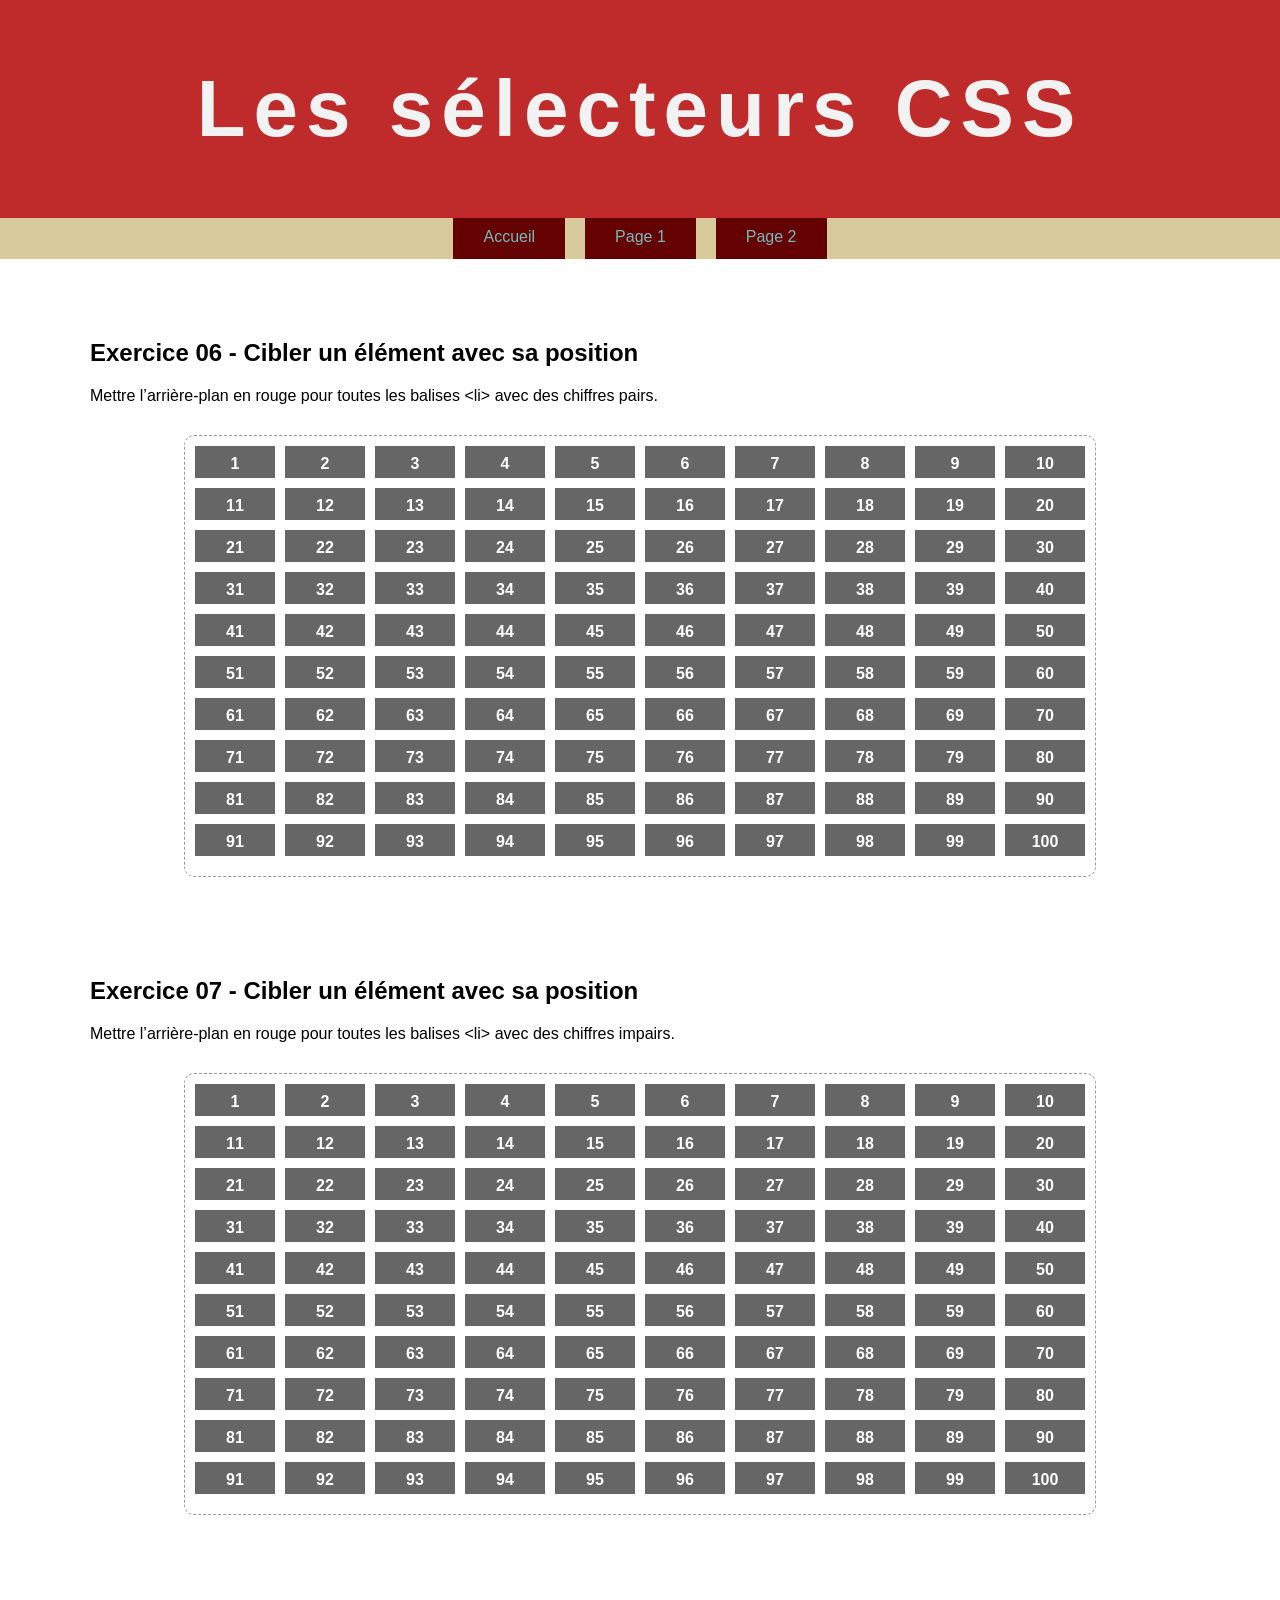
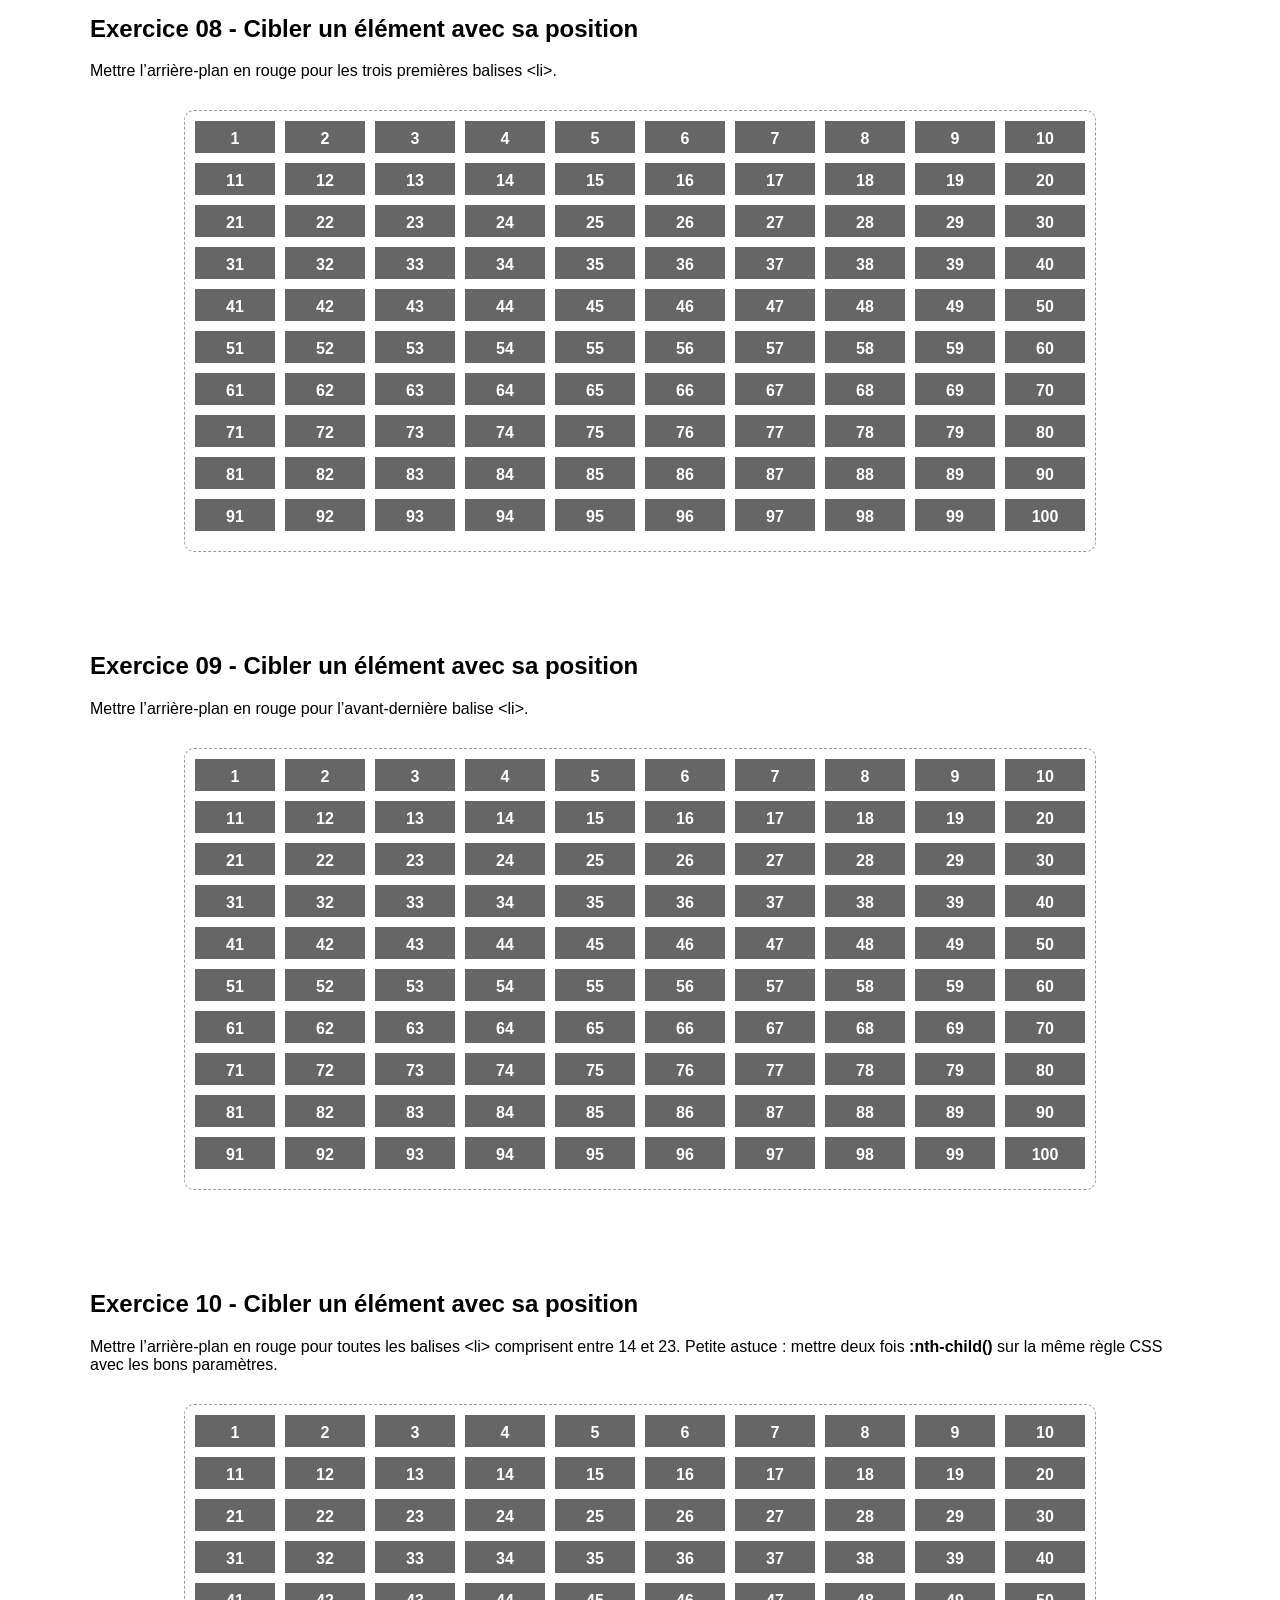
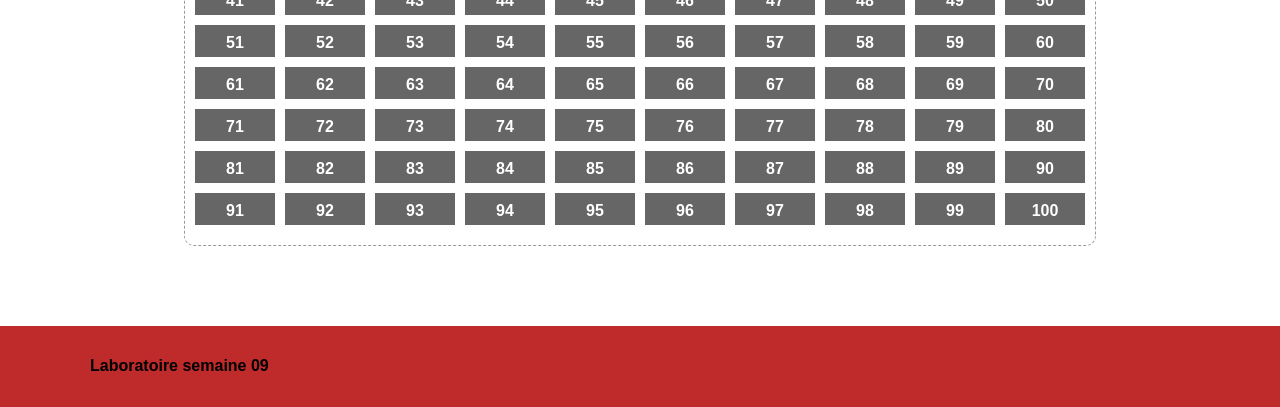
==== page1.html @ f899ae37 "moitiéfinit" ====
<!DOCTYPE html>
<html lang="fr">
<head>
    <meta charset="UTF-8">
    <title>Les sélecteurs CSS</title>

    <link rel="stylesheet" href="css/normalize.css">

    <link rel="stylesheet" href="css/styles.css">


</head>
<body>

<header>
    <div class="wrapper">
        <h1>Les sélecteurs CSS</h1>
    </div>
</header>


<nav>
    <div class="wrapper">
        <ul>
            <li><a href="index.html">Accueil</a></li>
            <li><a href="page1.html">Page 1</a></li>
            <li><a href="page2.html">Page 2</a></li>
        </ul>
    </div>
</nav>


<div class="wrapper">

    <section class="exercice06">
        <h2>Exercice 06 - Cibler un élément avec sa position</h2>
        <p>Mettre l’arrière-plan en rouge pour toutes les balises &lt;li&gt; avec des chiffres pairs.</p>


        <ol>
            <li>1</li><li>2</li><li>3</li><li>4</li><li>5</li><li>6</li><li>7</li><li>8</li><li>9</li><li>10</li>
            <li>11</li><li>12</li><li>13</li><li>14</li><li>15</li><li>16</li><li>17</li><li>18</li><li>19</li><li>20</li>
            <li>21</li><li>22</li><li>23</li><li>24</li><li>25</li><li>26</li><li>27</li><li>28</li><li>29</li><li>30</li>
            <li>31</li><li>32</li><li>33</li><li>34</li><li>35</li><li>36</li><li>37</li><li>38</li><li>39</li><li>40</li>
            <li>41</li><li>42</li><li>43</li><li>44</li><li>45</li><li>46</li><li>47</li><li>48</li><li>49</li><li>50</li>
            <li>51</li><li>52</li><li>53</li><li>54</li><li>55</li><li>56</li><li>57</li><li>58</li><li>59</li><li>60</li>
            <li>61</li><li>62</li><li>63</li><li>64</li><li>65</li><li>66</li><li>67</li><li>68</li><li>69</li><li>70</li>
            <li>71</li><li>72</li><li>73</li><li>74</li><li>75</li><li>76</li><li>77</li><li>78</li><li>79</li><li>80</li>
            <li>81</li><li>82</li><li>83</li><li>84</li><li>85</li><li>86</li><li>87</li><li>88</li><li>89</li><li>90</li>
            <li>91</li><li>92</li><li>93</li><li>94</li><li>95</li><li>96</li><li>97</li><li>98</li><li>99</li><li>100</li>
        </ol>

    </section>

    <section class="exercice07">
        <h2>Exercice 07 - Cibler un élément avec sa position</h2>
        <p>Mettre l’arrière-plan en rouge pour toutes les balises &lt;li&gt; avec des chiffres impairs.</p>


        <ol>
            <li>1</li><li>2</li><li>3</li><li>4</li><li>5</li><li>6</li><li>7</li><li>8</li><li>9</li><li>10</li>
            <li>11</li><li>12</li><li>13</li><li>14</li><li>15</li><li>16</li><li>17</li><li>18</li><li>19</li><li>20</li>
            <li>21</li><li>22</li><li>23</li><li>24</li><li>25</li><li>26</li><li>27</li><li>28</li><li>29</li><li>30</li>
            <li>31</li><li>32</li><li>33</li><li>34</li><li>35</li><li>36</li><li>37</li><li>38</li><li>39</li><li>40</li>
            <li>41</li><li>42</li><li>43</li><li>44</li><li>45</li><li>46</li><li>47</li><li>48</li><li>49</li><li>50</li>
            <li>51</li><li>52</li><li>53</li><li>54</li><li>55</li><li>56</li><li>57</li><li>58</li><li>59</li><li>60</li>
            <li>61</li><li>62</li><li>63</li><li>64</li><li>65</li><li>66</li><li>67</li><li>68</li><li>69</li><li>70</li>
            <li>71</li><li>72</li><li>73</li><li>74</li><li>75</li><li>76</li><li>77</li><li>78</li><li>79</li><li>80</li>
            <li>81</li><li>82</li><li>83</li><li>84</li><li>85</li><li>86</li><li>87</li><li>88</li><li>89</li><li>90</li>
            <li>91</li><li>92</li><li>93</li><li>94</li><li>95</li><li>96</li><li>97</li><li>98</li><li>99</li><li>100</li>
        </ol>

    </section>

    <section class="exercice08">
        <h2>Exercice 08 - Cibler un élément avec sa position</h2>
        <p>Mettre l’arrière-plan en rouge pour les trois premières balises &lt;li&gt;.</p>

        <ol>
            <li>1</li><li>2</li><li>3</li><li>4</li><li>5</li><li>6</li><li>7</li><li>8</li><li>9</li><li>10</li>
            <li>11</li><li>12</li><li>13</li><li>14</li><li>15</li><li>16</li><li>17</li><li>18</li><li>19</li><li>20</li>
            <li>21</li><li>22</li><li>23</li><li>24</li><li>25</li><li>26</li><li>27</li><li>28</li><li>29</li><li>30</li>
            <li>31</li><li>32</li><li>33</li><li>34</li><li>35</li><li>36</li><li>37</li><li>38</li><li>39</li><li>40</li>
            <li>41</li><li>42</li><li>43</li><li>44</li><li>45</li><li>46</li><li>47</li><li>48</li><li>49</li><li>50</li>
            <li>51</li><li>52</li><li>53</li><li>54</li><li>55</li><li>56</li><li>57</li><li>58</li><li>59</li><li>60</li>
            <li>61</li><li>62</li><li>63</li><li>64</li><li>65</li><li>66</li><li>67</li><li>68</li><li>69</li><li>70</li>
            <li>71</li><li>72</li><li>73</li><li>74</li><li>75</li><li>76</li><li>77</li><li>78</li><li>79</li><li>80</li>
            <li>81</li><li>82</li><li>83</li><li>84</li><li>85</li><li>86</li><li>87</li><li>88</li><li>89</li><li>90</li>
            <li>91</li><li>92</li><li>93</li><li>94</li><li>95</li><li>96</li><li>97</li><li>98</li><li>99</li><li>100</li>
        </ol>

    </section>
    <section class="exercice09">
        <h2>Exercice 09 - Cibler un élément avec sa position</h2>
        <p>Mettre l’arrière-plan en rouge pour l’avant-dernière balise &lt;li&gt;.</p>

        <ol>
            <li>1</li><li>2</li><li>3</li><li>4</li><li>5</li><li>6</li><li>7</li><li>8</li><li>9</li><li>10</li>
            <li>11</li><li>12</li><li>13</li><li>14</li><li>15</li><li>16</li><li>17</li><li>18</li><li>19</li><li>20</li>
            <li>21</li><li>22</li><li>23</li><li>24</li><li>25</li><li>26</li><li>27</li><li>28</li><li>29</li><li>30</li>
            <li>31</li><li>32</li><li>33</li><li>34</li><li>35</li><li>36</li><li>37</li><li>38</li><li>39</li><li>40</li>
            <li>41</li><li>42</li><li>43</li><li>44</li><li>45</li><li>46</li><li>47</li><li>48</li><li>49</li><li>50</li>
            <li>51</li><li>52</li><li>53</li><li>54</li><li>55</li><li>56</li><li>57</li><li>58</li><li>59</li><li>60</li>
            <li>61</li><li>62</li><li>63</li><li>64</li><li>65</li><li>66</li><li>67</li><li>68</li><li>69</li><li>70</li>
            <li>71</li><li>72</li><li>73</li><li>74</li><li>75</li><li>76</li><li>77</li><li>78</li><li>79</li><li>80</li>
            <li>81</li><li>82</li><li>83</li><li>84</li><li>85</li><li>86</li><li>87</li><li>88</li><li>89</li><li>90</li>
            <li>91</li><li>92</li><li>93</li><li>94</li><li>95</li><li>96</li><li>97</li><li>98</li><li>99</li><li>100</li>
        </ol>

    </section>

    <section class="exercice10">
        <h2>Exercice 10 - Cibler un élément avec sa position</h2>
        <p>Mettre l’arrière-plan en rouge pour toutes les balises &lt;li&gt; comprisent entre 14 et 23. Petite astuce : mettre deux fois <strong>:nth-child()</strong> sur la même règle CSS avec les bons paramètres.</p>


        <ol>
            <li>1</li><li>2</li><li>3</li><li>4</li><li>5</li><li>6</li><li>7</li><li>8</li><li>9</li><li>10</li>
            <li>11</li><li>12</li><li>13</li><li>14</li><li>15</li><li>16</li><li>17</li><li>18</li><li>19</li><li>20</li>
            <li>21</li><li>22</li><li>23</li><li>24</li><li>25</li><li>26</li><li>27</li><li>28</li><li>29</li><li>30</li>
            <li>31</li><li>32</li><li>33</li><li>34</li><li>35</li><li>36</li><li>37</li><li>38</li><li>39</li><li>40</li>
            <li>41</li><li>42</li><li>43</li><li>44</li><li>45</li><li>46</li><li>47</li><li>48</li><li>49</li><li>50</li>
            <li>51</li><li>52</li><li>53</li><li>54</li><li>55</li><li>56</li><li>57</li><li>58</li><li>59</li><li>60</li>
            <li>61</li><li>62</li><li>63</li><li>64</li><li>65</li><li>66</li><li>67</li><li>68</li><li>69</li><li>70</li>
            <li>71</li><li>72</li><li>73</li><li>74</li><li>75</li><li>76</li><li>77</li><li>78</li><li>79</li><li>80</li>
            <li>81</li><li>82</li><li>83</li><li>84</li><li>85</li><li>86</li><li>87</li><li>88</li><li>89</li><li>90</li>
            <li>91</li><li>92</li><li>93</li><li>94</li><li>95</li><li>96</li><li>97</li><li>98</li><li>99</li><li>100</li>
        </ol>

    </section>
</div>

<footer>
    <div class="wrapper">
        <h4>Laboratoire semaine 09</h4>
    </div>
</footer>


</body>
</html>
---- css/styles.css ----
/* Exercice 01 */
nav .wrapper a[href*="page1.html"] {
  margin: 0 20px 0 20px;
}
/* Exercice 02 */
.exercice02 blockquote::first-letter {
  color: red;
  font-size: 3.125rem;
}
/* Exercice 03 */
.exercice03 blockquote::first-line {
  color: red;
  font-weight: bold;
}
/* Exercice 04 */
.exercice04 ul + p {
  color: red;
}
/* Exercice 05 */
.exercice05 li [href^="https://"]::after {
  content: "key";
  display: inline-block;
  font-family: "Material Symbols Outlined";
  font-size: 0.875rem;
  line-height: 1;
  margin-left: 5px;
}
/* Exercice 06 */

/* Exercice 07 */

/* Exercice 08 */

/* Exercice 09 */

/* Exercice 10 */

/* Exercice 11 */

/* Exercice 12 */

/* Exercice 13 */

/* Exercice 14 */

/* Exercice 15 */

/* Exercice 16 */

/* Exercice 17 */

/* Exercice 18 */

/*-------------------------------------------
-
-   Ne rien modifier dans le CSS qui suit
-
-
---------------------------------------------*/

/*----------------------------------------------------------------------------
    Reset
----------------------------------------------------------------------------*/

html {
  box-sizing: border-box;
}

*,
*:before,
*:after {
  box-sizing: inherit;
}

/*------------------------------------------------------------------------------
   Base
------------------------------------------------------------------------------*/

body {
  background-color: white;
  color: black;
  font-size: 1rem;
}

ol {
  display: flex;
  flex-wrap: wrap;

  max-width: 912px;

  color: #fff;
  font:
    1em arial,
    sans-serif;

  list-style: none;

  margin: 30px auto 0;
  padding: 10px 0 10px 10px;

  border: 1px dashed #999;
  border-radius: 10px;
}

ol li {
  text-align: center;
  font-weight: bold;

  background: #666;
  padding: 1%;

  width: 80px;
  height: 32px;

  margin: 0 10px 10px 0;
}

/*------------------------------------------------------------------------------
   Mise en page
------------------------------------------------------------------------------*/

.wrapper {
  max-width: 1100px;
  margin: 0 auto;
}

/*------------------------------------------------------------------------------
   Modules
------------------------------------------------------------------------------*/

/*------------------- Navigation --------------------*/

nav {
  background-color: #d9ca9c;
  text-align: center;
}

nav ul {
  display: flex;
  justify-content: center;

  list-style: none;

  margin: 0;
  padding: 0;
}

nav li a {
  background-color: #640101;
  border-bottom: 3px solid transparent;
  color: #7ab8bf;
  display: inline-block;
  padding: 10px 30px;
  text-decoration: none;
}

/*------------------- Entête --------------------*/

header {
  background: #bf2a2a;
  padding: 63px 0;
}

header h1 {
  font:
    700 5rem "Lato",
    sans-serif;
  color: #f2f2f2;
  letter-spacing: 0.1em;
  margin: 0;
  text-align: center;
}
header h1.hide {
  display: none;
}

/*------------------- Section --------------------*/

section {
  margin-top: 60px;
}

section {
  margin-bottom: 80px;
  overflow: auto;
}

/*------------------- Pied de page --------------------*/

footer {
  background-color: #bf2a2a;
  padding: 10px 0;
}

.exercice13 img {
  width: 200px;
  height: 140px;
}
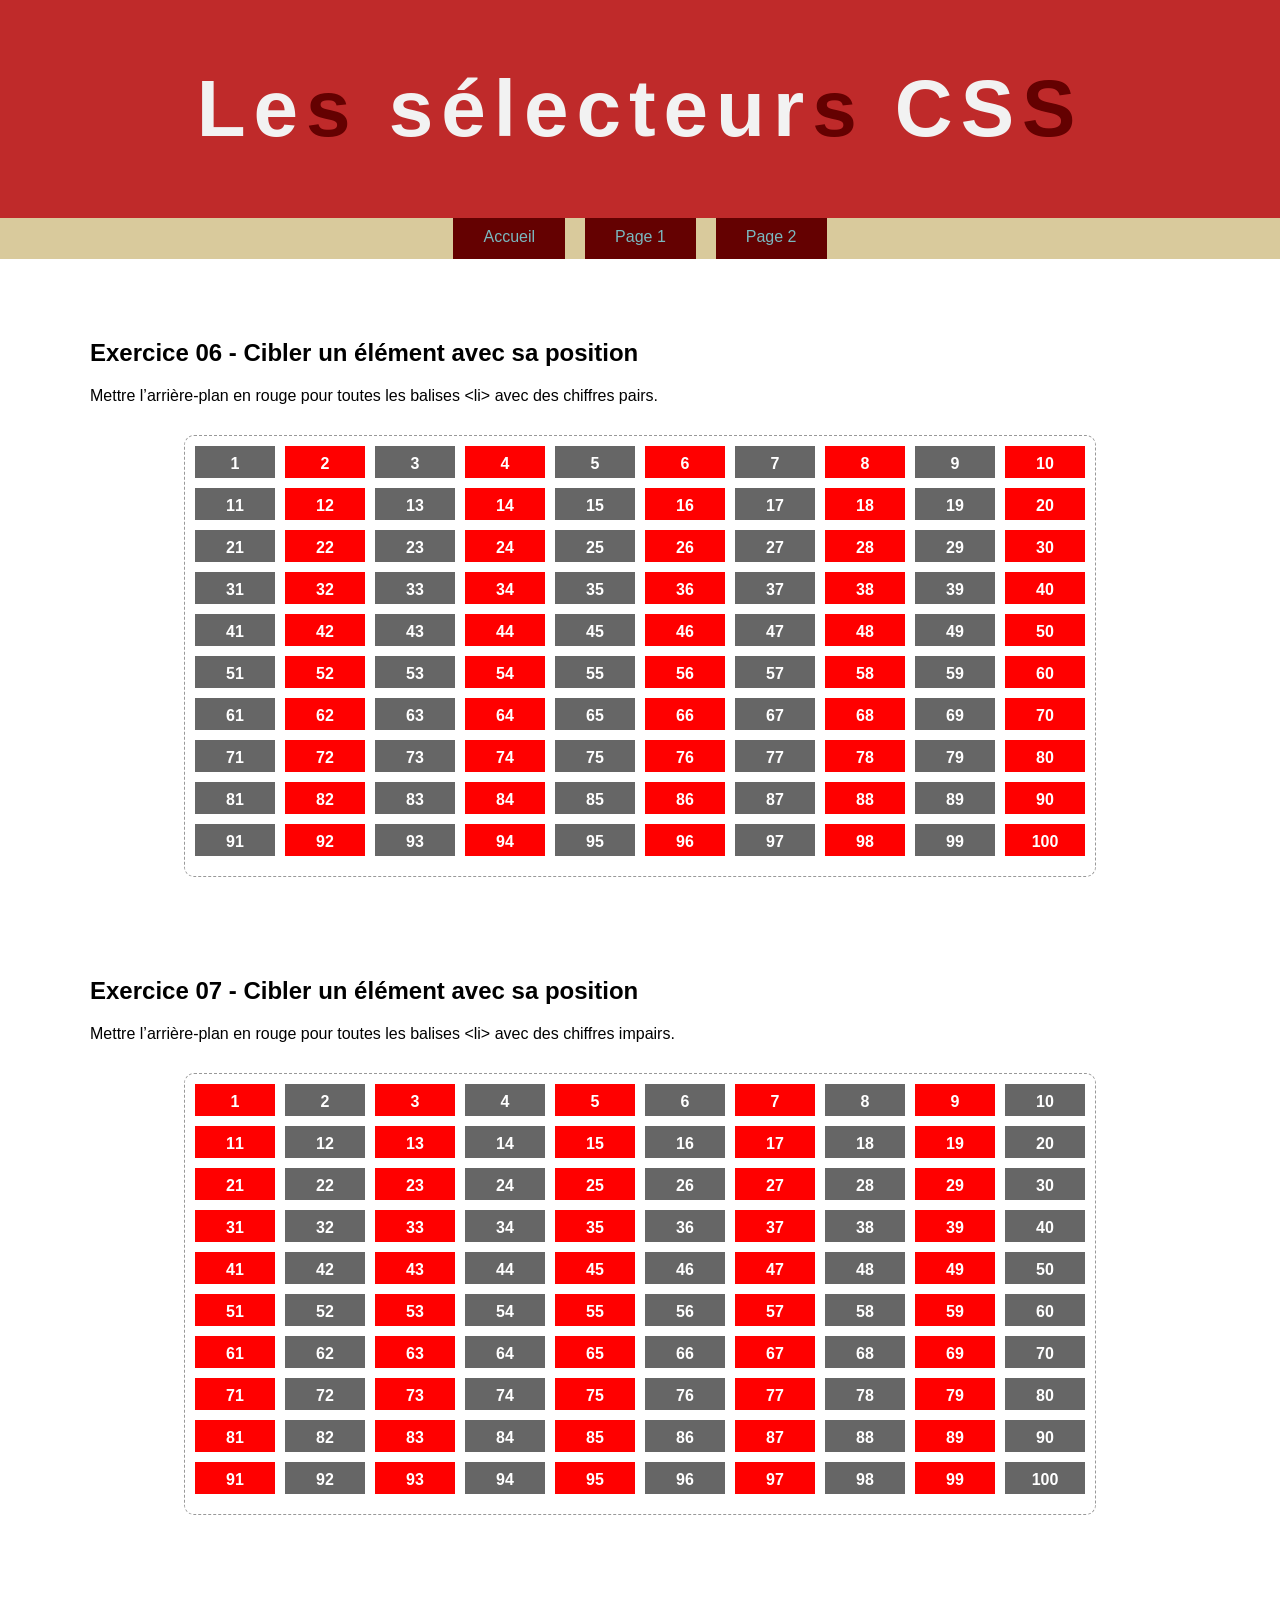
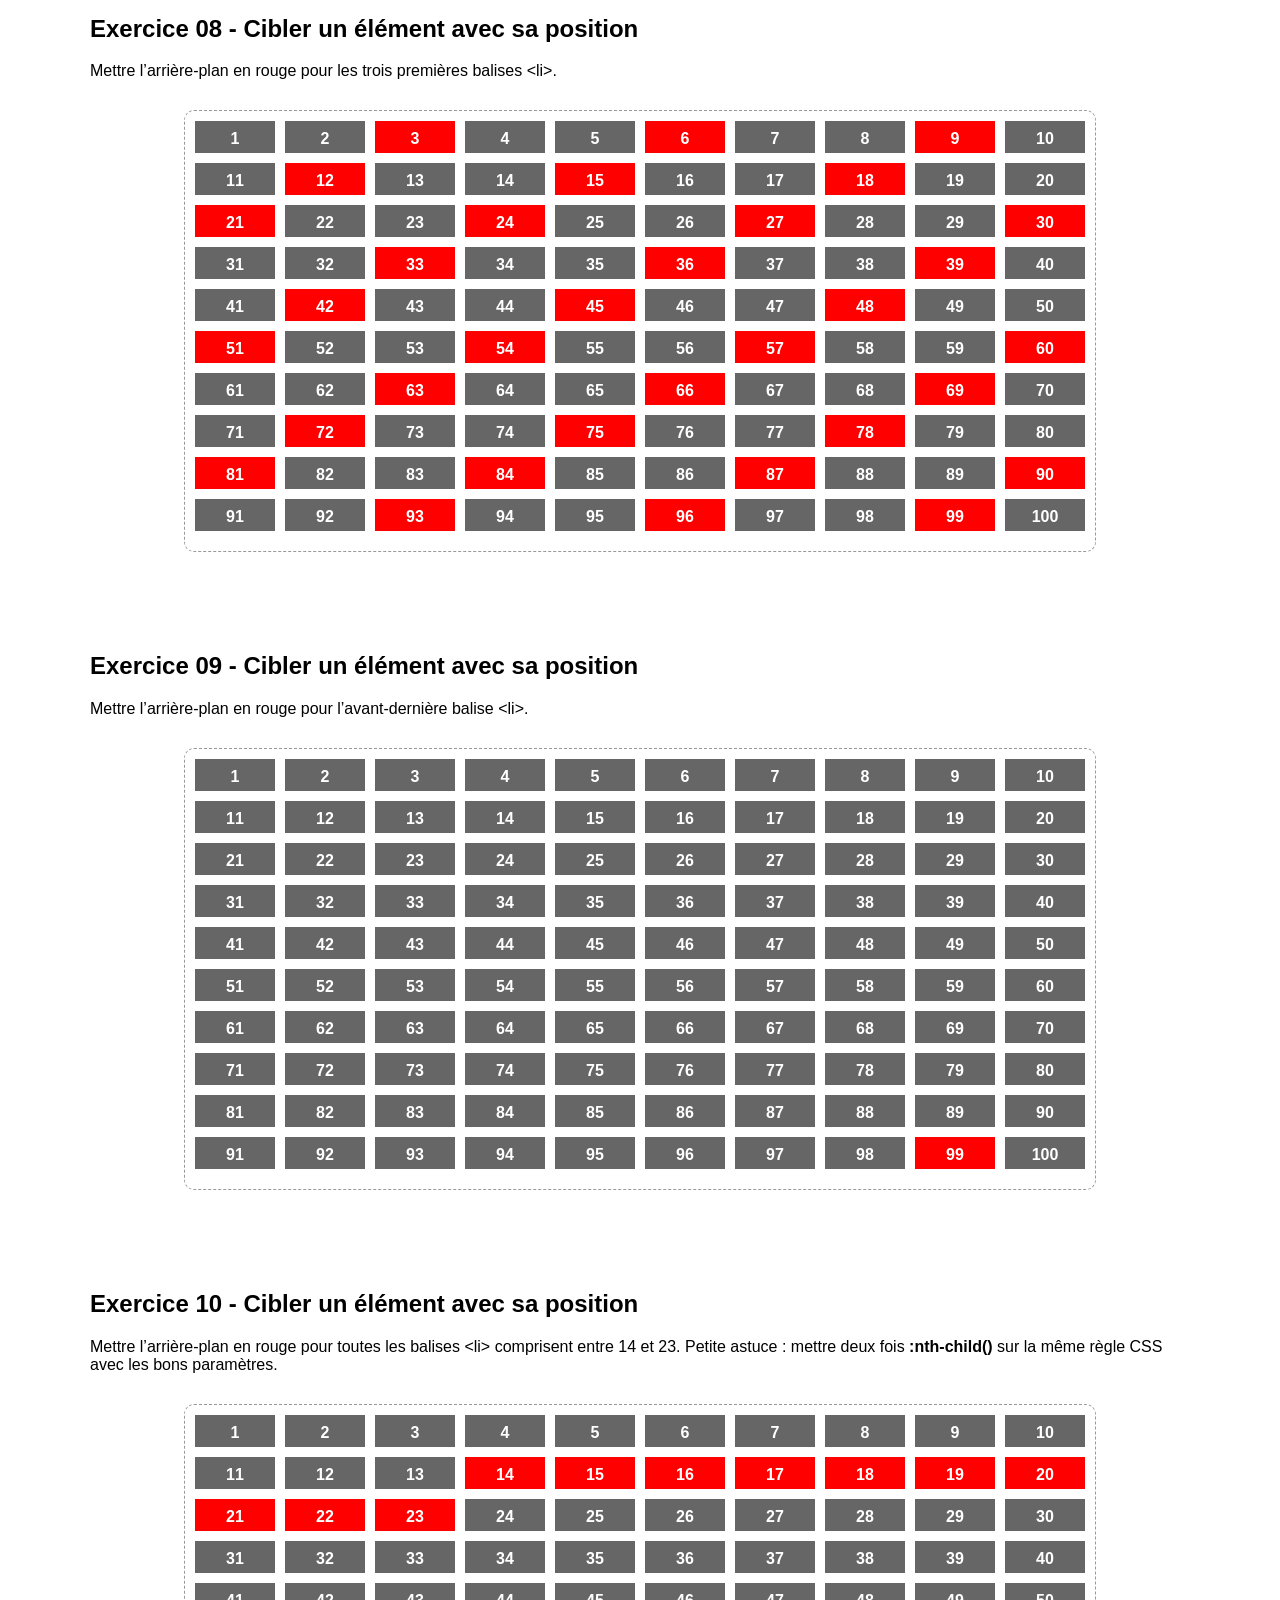
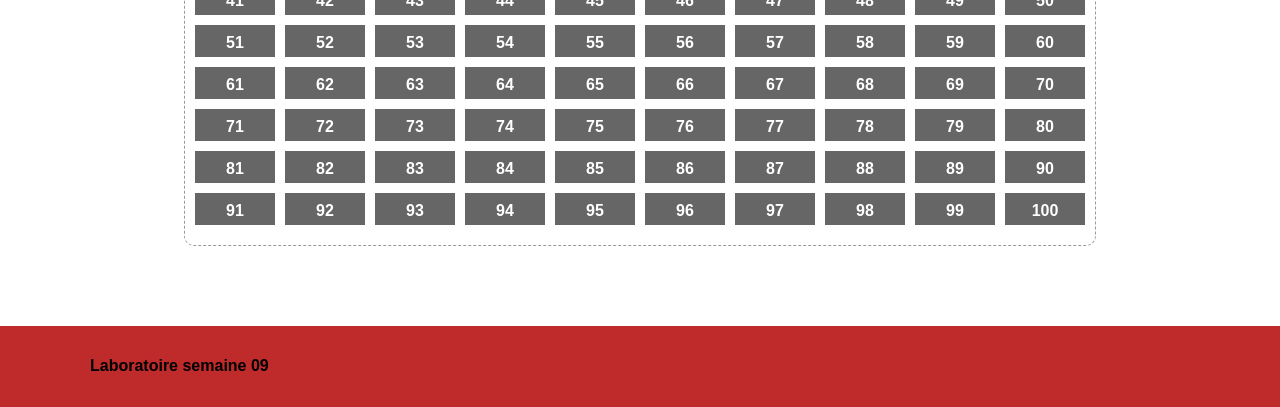
==== commit 33702cb1: "finit" ====
--- a/page1.html
+++ b/page1.html
@@ -8,7 +8,8 @@
 
     <link rel="stylesheet" href="css/styles.css">
 
-
+<script src="js/splittext.js" defer></script>
+<script src="js/scripts.js" defer></script>
 </head>
 <body>
 
--- a/css/styles.css
+++ b/css/styles.css
@@ -26,31 +26,65 @@
   margin-left: 5px;
 }
 /* Exercice 06 */
-
+.exercice06 ol li:nth-child(even){
+  background-color: red;
+}
 /* Exercice 07 */
-
+.exercice07 ol li:nth-child(odd){
+  background-color: red;
+  }
 /* Exercice 08 */
-
+.exercice08 ol li:nth-child(3n){
+  background-color: red;
+  }
 /* Exercice 09 */
-
+.exercice09 ol li:nth-last-child(2){
+  background-color: red;
+  }
 /* Exercice 10 */
-
+.exercice10 ol li:nth-child(n + 14):nth-child(-n + 23){
+  background-color: red;
+  }
 /* Exercice 11 */
-
+.exercice11 ul{
+  border: 3px solid red;
+  }
 /* Exercice 12 */
-
+.exercice12 ul ul{
+  border: 3px solid red;
+  }
 /* Exercice 13 */
-
+.exercice13 img[src$=".jpg"] {
+  border: 3px solid red;
+}
 /* Exercice 14 */
-
+nav ul li:hover {
+   background-color: #BF2A2A;
+  border-bottom: 3px solid black;
+  color: black;
+}
 /* Exercice 15 */
-
+h2:hover{
+  background-color: black;
+  color: white;
+}
+
+p:hover{
+  background-color: grey;
+  color: white;
+}
 /* Exercice 16 */
-
+.exercice16 p:not([lang="fr"]) {
+  color: red;
+  }
 /* Exercice 17 */
-
+.exercice17 input:checked + label {
+  color: red;
+}
 /* Exercice 18 */
-
+header h1 .word .char:last-child{
+  color: #640101;
+}
 /*-------------------------------------------
 -
 -   Ne rien modifier dans le CSS qui suit
